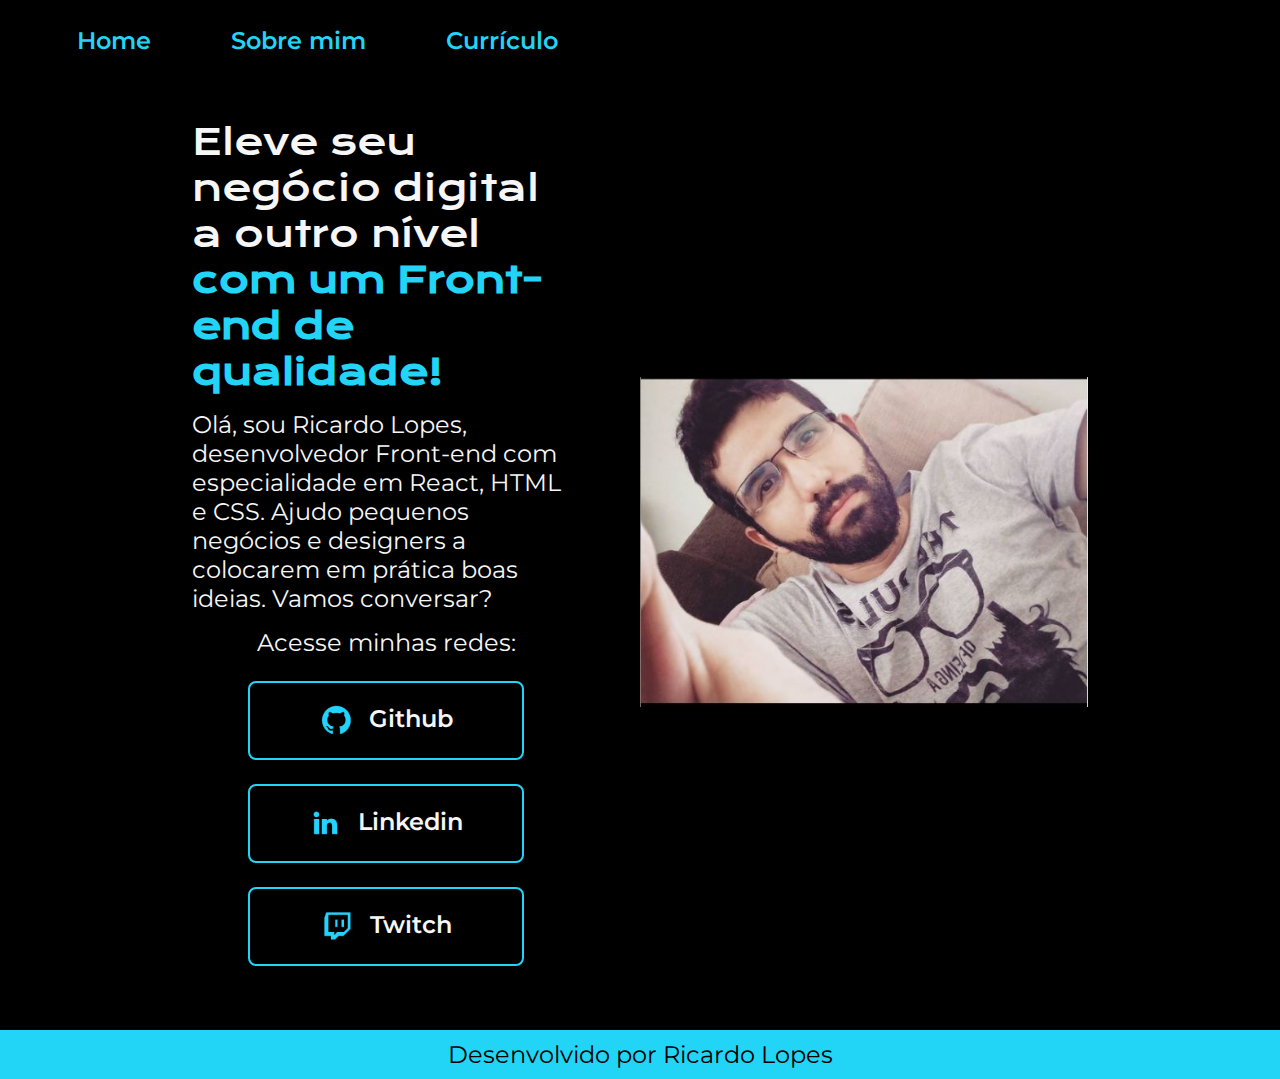
==== index.html @ 86137ff0 "Add files via upload" ====
<!DOCTYPE html>
<html lang="pt-br">
<head>
    <meta charset="UTF-8">
    <meta name="viewport" content="width=device-width, initial-scale=1.0">
    <title>Portifolio</title>
    <link rel="stylesheet" href="./Styles/style.css">
</head>
<body>
    <header class="cabecalho">
        <nav class="cabecalho-menu">
            <a class="cabecalho-menu-botao" href="index.html">Home</a>
            <a class="cabecalho-menu-botao" href="about.html">Sobre mim</a>
            <a class="cabecalho-menu-botao" href="curriculo.html">Currículo</a>
        </nav>
    </header>
    <main class="apresentacao">
        <section class="apresentacao-conteudo">
            <h1 class="apresentacao-conteudo-h1">Eleve seu negócio digital a outro nível <strong class="titulo-destaque">com um Front-end de qualidade!</strong></h1>
            <p class="apresentacao-conteudo-p">Olá, sou Ricardo Lopes, desenvolvedor Front-end com especialidade em React, HTML e CSS. Ajudo pequenos negócios e designers a colocarem em prática boas ideias. Vamos conversar?</p>
            <div class="apresentacao-links">
                <h2 class="apresentacao-link-h2">Acesse minhas redes:</h2>
                <a class="aprsentacao-link-botao" href="https://github.com/Ricardolopes-xD/"><img src="./Assets/github.png">Github</a>
                <a class="aprsentacao-link-botao" href="https://www.linkedin.com/in/ricardo-lopes-7a0101139/"><img src="./Assets/linkedin.png">Linkedin</a>
                <a class="aprsentacao-link-botao" href="https://www.twitch.tv/parrudo1145"><img src="./Assets/twitch.png">Twitch</a>
            </div>
        </section>
        <img class="apresentacao-imagem" src="./Assets/ricardolopes2-xd.jpg" alt="Foto RicardoLopes">
    </main>
    <footer class="rodape">
        <p>Desenvolvido por Ricardo Lopes</p>
    </footer>
</body>
</html>
---- Styles/style.css ----
@import url('https://fonts.googleapis.com/css2?family=Krona+One&family=Montserrat:wght@400;600&display=swap');

:root {
    --cor-primaria: #000000;
    --cor-secundaria: #F6F6F6;
    --cor-terciaria: #22d4f6;
    --cor-hover: #272727;

    --fonte-primaria: 'Krona One', sans-serif;
    --fonte-secundaria: 'Montserrat', sans-serif;
}

* {
    margin: 0;
    padding: 0;
}

.cabecalho {
    padding: 2% 0% 0% 6%;
}

.cabecalho-menu {
    display: flex;
    gap: 80px;
}

.cabecalho-menu-botao {
    font-family: var(--fonte-secundaria);
    font-size: 1.5rem;
    font-weight: 600;
    color:var(--cor-terciaria);
    text-decoration: none;
}

body {
    box-sizing: border-box;
    background-color: var(--cor-primaria);
    color: var(--cor-secundaria);
}

.titulo-destaque {
    color:var(--cor-terciaria);
}

.apresentacao {
    padding: 5% 15%;
    display: flex;
    align-items: center;
    justify-content: space-between;
    gap: 60px;
}

.apresentacao-conteudo {
    width: 50%;
    display: flex;
    flex-direction: column;
    gap: 15px;
}

.apresentacao-conteudo-h1 {
    font-size: 2.25rem;
    font-family: var(--fonte-primaria);
    font-weight: 400;
}

.apresentacao-conteudo-p {
    font-size: 1.5rem;
    font-family: var(--fonte-secundaria);
}

.apresentacao-links {
    display: flex;
    flex-direction: column;
    justify-content: space-between;
    align-items: center;
    gap: 24px;
}

.apresentacao-link-h2 {
    font-family:var(--fonte-secundaria);
    font-weight: 400;
    font-size: 1.5rem;
}

.aprsentacao-link-botao {
    display: flex;
    justify-content: center;
    gap: 16px;
    border: 2px solid var(--cor-terciaria);
    text-align: center;
    font-size: 1.5rem;
    width: 70%;
    padding: 21.5px 0;
    border-radius: 8px;
    text-decoration: none;
    color: var(--cor-secundaria);
    font-family: 'Montserrat', sans-serif;
    font-weight: 600;
}

.apresentacao-imagem {
    width: 50%;
}

.aprsentacao-link-botao:hover {
    background: var(--cor-hover);
    width: 19rem;
}

.rodape {
    padding: 10px;
    color: var(--cor-primaria);
    background-color: var(--cor-terciaria);
    text-align: center;
    font-size: 1.48rem;
    font-weight: 400;
    font-family: var(--fonte-secundaria);
}

.none-link {
    text-decoration: none;
    color: var(--cor-terciaria);
}

@media (max-width: 720px) {
    .cabecalho {
        padding: 10%;
    }
    .cabecalho-menu {
        justify-content: center;
    }
    .apresentacao{
        flex-direction: column-reverse;
        padding: 5%;
    }
    .apresentacao-conteudo {
        width: auto;
    }
}
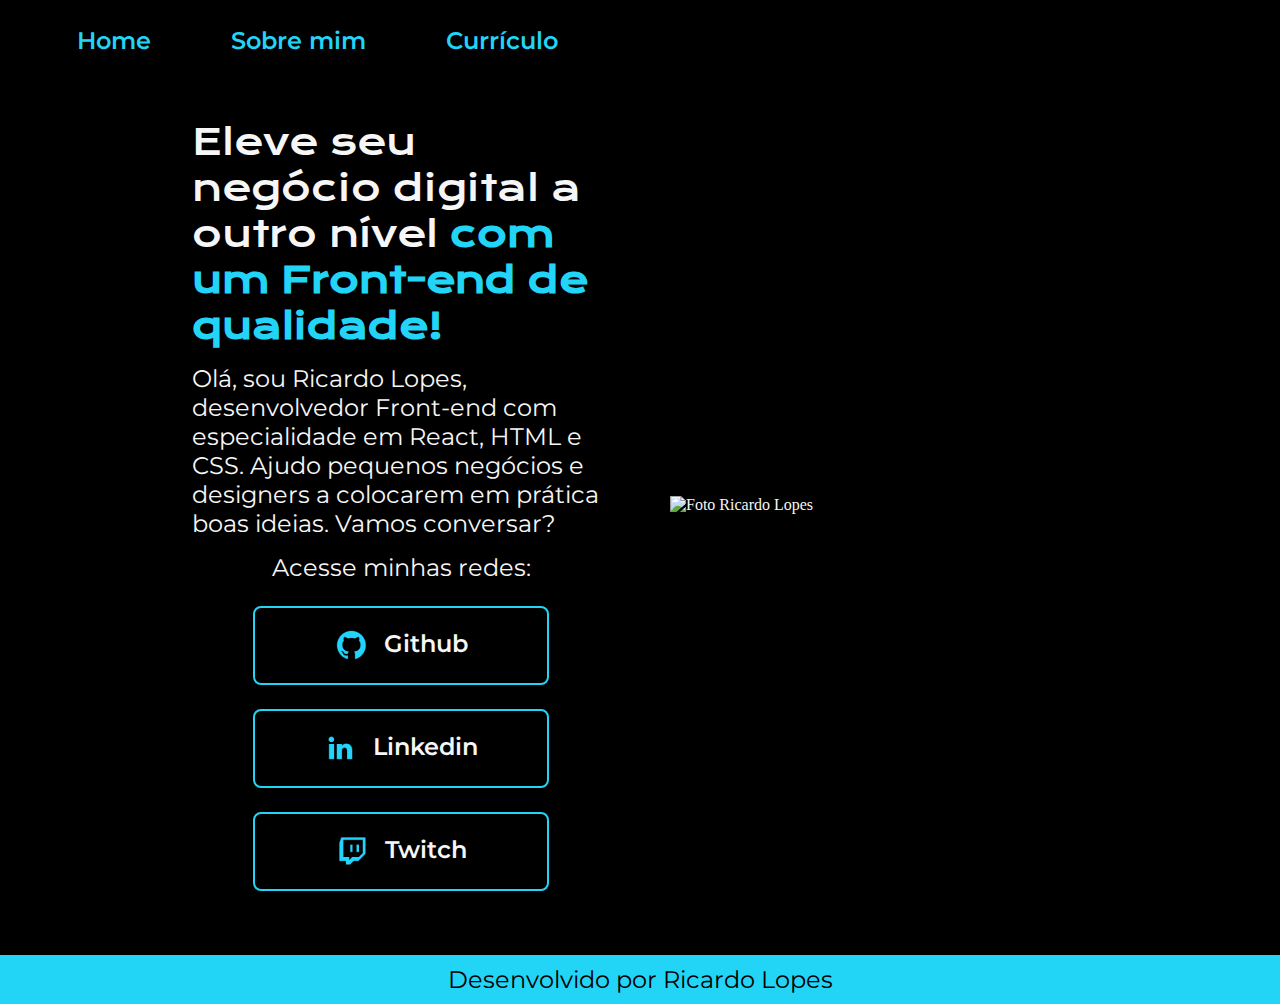
==== commit dbde90e4: "Update-picture profile index.html" ====
--- a/index.html
+++ b/index.html
@@ -25,10 +25,10 @@
                 <a class="aprsentacao-link-botao" href="https://www.twitch.tv/parrudo1145"><img src="./Assets/twitch.png">Twitch</a>
             </div>
         </section>
-        <img class="apresentacao-imagem" src="./Assets/ricardolopes2-xd.jpg" alt="Foto RicardoLopes">
+        <img class="apresentacao-imagem" src="./Assets/imagem-port" alt="Foto Ricardo Lopes">
     </main>
     <footer class="rodape">
         <p>Desenvolvido por Ricardo Lopes</p>
     </footer>
 </body>
-</html>+</html>
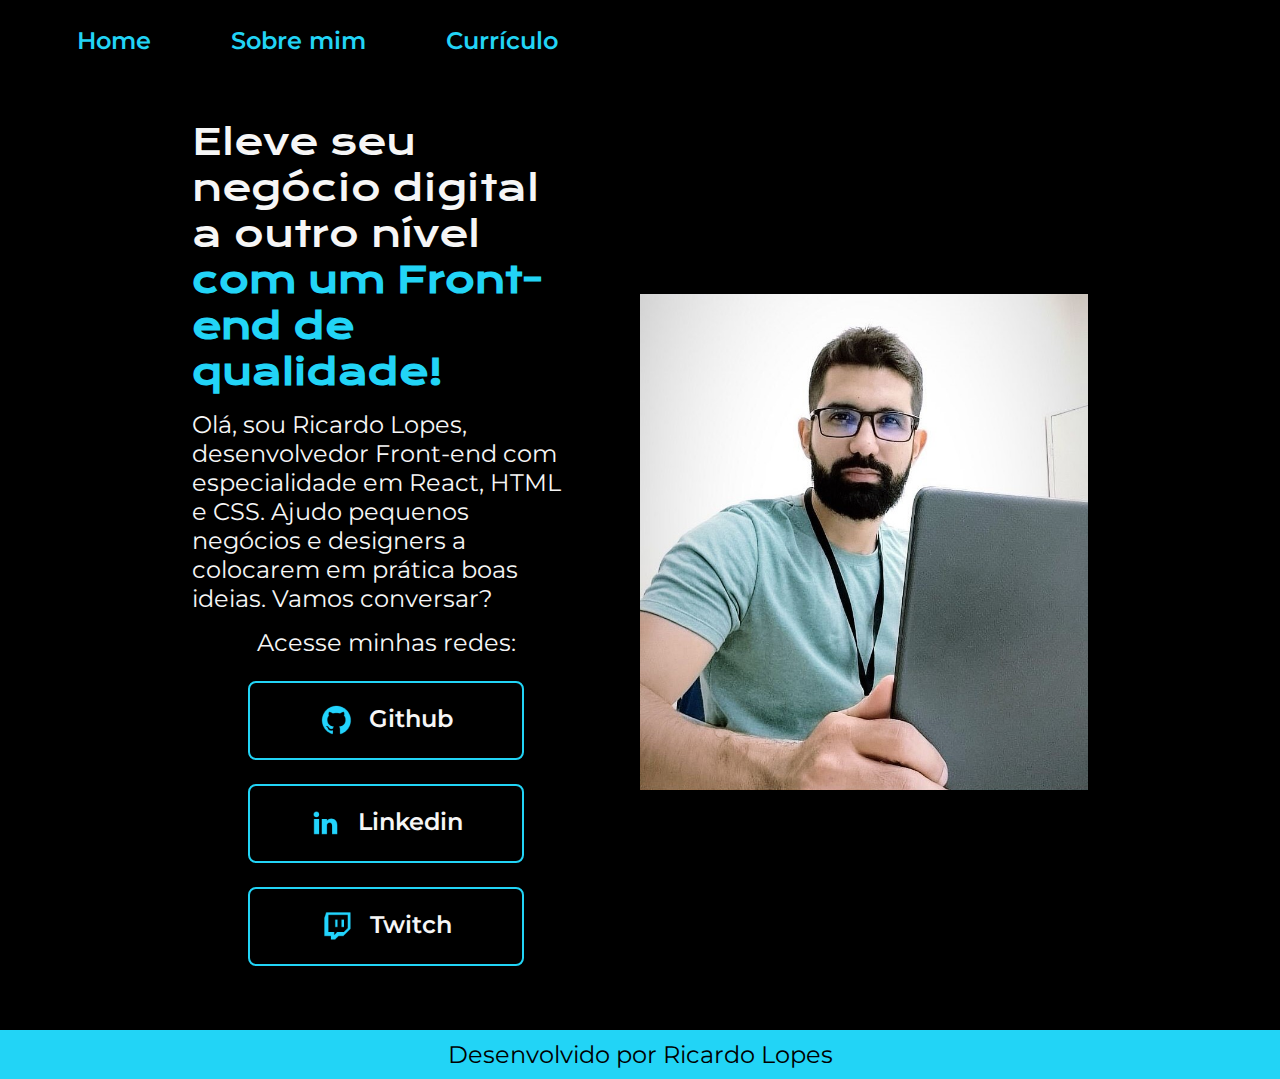
==== commit 96254cd7: "Update index.html" ====
--- a/index.html
+++ b/index.html
@@ -25,7 +25,7 @@
                 <a class="aprsentacao-link-botao" href="https://www.twitch.tv/parrudo1145"><img src="./Assets/twitch.png">Twitch</a>
             </div>
         </section>
-        <img class="apresentacao-imagem" src="./Assets/imagem-port" alt="Foto Ricardo Lopes">
+        <img class="apresentacao-imagem" src="./Assets/imagem-port.jpg" alt="Foto Ricardo Lopes">
     </main>
     <footer class="rodape">
         <p>Desenvolvido por Ricardo Lopes</p>
